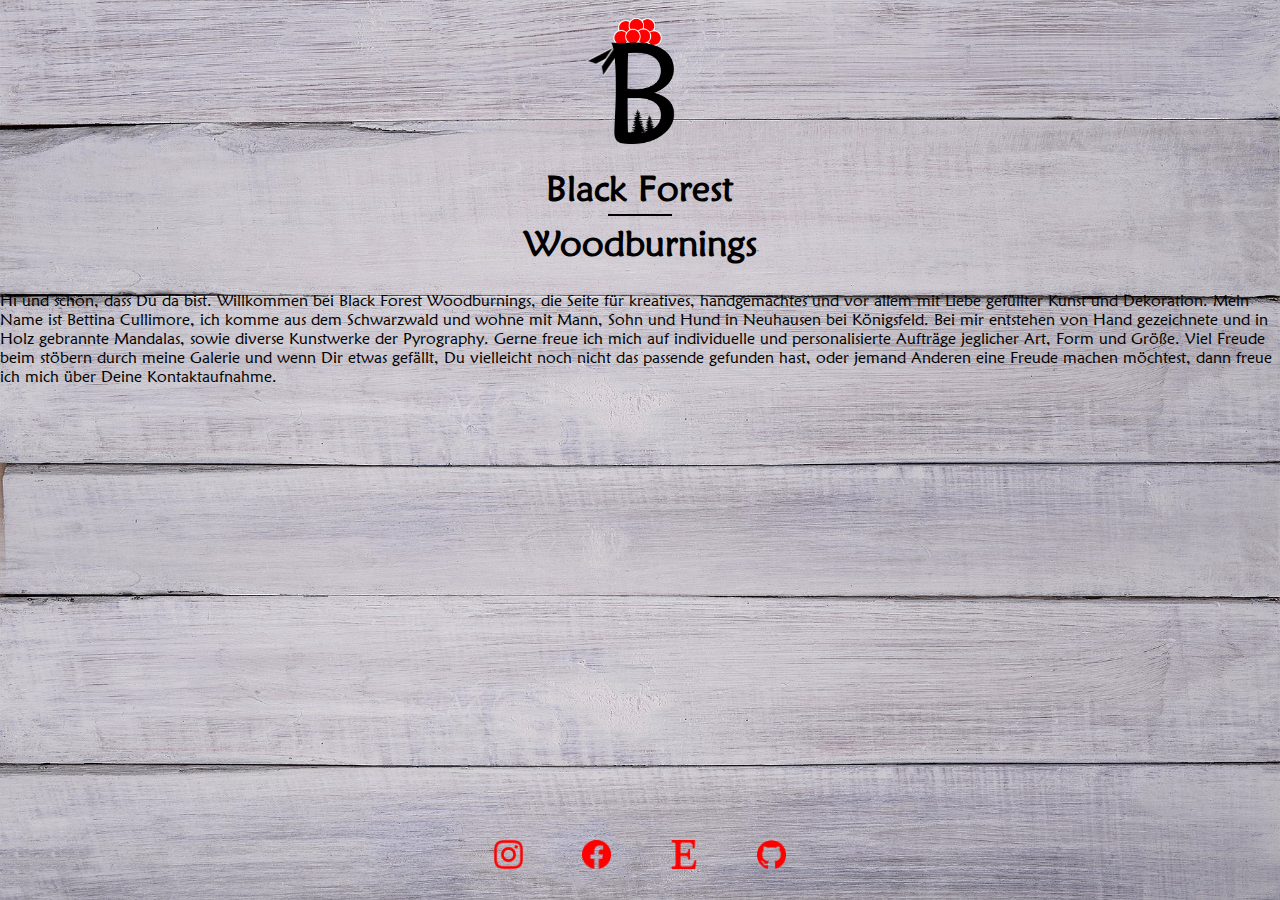
==== about-me.html @ 82e05627 "Testing modulation with navigation" ====
<!DOCTYPE html>
<html lang="en">
	<head>
		<meta http-equiv="Content-Type" content="text/html; charset=utf-8">
		<title>Black Forest Woodburnings</title>
		<link rel="icon" type="image/png" sizes="32x32" href="images/favicon-32x32.png">
		<link rel="stylesheet" href="assets/css/main.css" type="text/css">
		<script type="text/javascript" src="assets/js/main.js"></script>
		<link rel="stylesheet" href="assets/css/header.css" type="text/css">
		<script type="text/javascript" src="assets/js/header.js"></script>
		<link rel="stylesheet" href="assets/css/nav.css" type="text/css">
		<script type="text/javascript" src="assets/js/nav.js"></script>
		<link rel="stylesheet" href="assets/css/footer.css" type="text/css">
		<script type="text/javascript" src="assets/js/footer.js"></script>
		<link rel="stylesheet" href="assets/css/about-me.css" type="text/css">
		<script type="text/javascript" src="assets/js/about-me.js"></script>
	</head>
	<body>
		<header></header>
		<nav></nav>
		<div id="about-me">
			Hi und schön, dass Du da bist. 
			Willkommen bei Black Forest Woodburnings, die Seite für kreatives, handgemachtes und vor allem mit Liebe gefüllter Kunst und Dekoration. 
			Mein Name ist Bettina Cullimore, ich komme aus dem Schwarzwald und wohne mit Mann, Sohn und Hund in Neuhausen bei Königsfeld. 
			
			Bei mir entstehen von Hand gezeichnete und in Holz gebrannte Mandalas, sowie diverse Kunstwerke der Pyrography. Gerne freue ich mich auf individuelle und personalisierte Aufträge jeglicher Art, Form und Größe.  
			Viel Freude beim stöbern durch meine Galerie und wenn Dir etwas gefällt, Du vielleicht noch nicht das passende gefunden hast, oder jemand Anderen eine Freude machen möchtest, dann freue ich mich über Deine Kontaktaufnahme.
		</div>
		<footer></footer>
	</body>
</html>
---- assets/css/main.css ----
html {
	width: 100%;
	height: 100%;
}

@font-face {
  font-family: 'Maiandra GD';
  src: URL('../fonts/Maiandra GD Regular.ttf') format('truetype');
}

body {
	width: 100%;
	height: 100%;
	background-image: url(../../images/background.jpg);
	background-repeat: no-repeat;
	background-size: 100% 100%;
	background-color: #d2cbd3;
	margin: 0px;
	font-family: Maiandra GD;
}
---- assets/css/header.css ----
header {
	text-align: center;
	margin-bottom: 3vh;
	margin-bottom: calc(var(--vh, 1vh) * 3);
}

#logo {
	width: 12vh;
	width: calc(var(--vh, 1vh) * 12);
	margin: 2vh;
	margin: calc(var(--vh, 1vh) * 2);
}

h1 {
	font-size: 4vh;
	font-size: calc(var(--vh, 1vh) * 4);
	margin: 0px;
}

#title-splitter {
	height: 0.2vh;
	height: calc(var(--vh, 1vh) * 0.2);
	width: 5vw;
	background-color: black;
	margin: 5px auto 5px auto;
}
---- assets/css/nav.css ----
.hamburger {
	height: 5vh;
	width: 5vh;
    cursor: pointer;
    transition-property: opacity, filter;
    transition-duration: 0.15s;
    transition-timing-function: linear;
    background-color: transparent;
    outline: 0;
    border: 0;
    position: absolute;
    top: 2vh;
    left: 2vh;
	z-index: 2;
}
.hamburger:hover .hamburger-inner,
.hamburger:hover .hamburger-inner::before,
.hamburger:hover .hamburger-inner::after,
.hamburger.is-active:hover .hamburger-inner,
.hamburger.is-active:hover .hamburger-inner::before,
.hamburger.is-active:hover .hamburger-inner::after{
    background-color: #F00;
}

.hamburger.is-active .hamburger-inner,
.hamburger.is-active .hamburger-inner::before,
.hamburger.is-active .hamburger-inner::after {
    background-color: #000;
}
.hamburger-box {
    width: calc(var(--vh, 1vh) * 5);
	width: 5vh;
    height: calc(var(--vh, 1vh) * 3.2);
	height: 3.2vh
    display: inline-block;
    position: relative;
}
.hamburger-inner {
    display: block;
    top: 50%;
    margin-top: -0.2vh;
}
.hamburger-inner, .hamburger-inner::before, .hamburger-inner::after {
    width: calc(var(--vh, 1vh) * 4);
    width: 4vh;
    height: calc(var(--vh, 1vh) * 0.4);
    height: 0.4vh;
    background-color: #000;
    border-radius: 4px;
    position: absolute;
    transition-property: transform;
    transition-duration: 0.15s;
    transition-timing-function: ease;
}
.hamburger-inner::before, .hamburger-inner::after {
    content: "";
    display: block;
}
.hamburger-inner::before {
    top: calc(var(--vh, 1vh) * 1);
    top: 1vh;
}
  .hamburger-inner::after {
    bottom: calc(var(--vh, 1vh) * 1);
    bottom: 1vh;
}
.hamburger--elastic .hamburger-inner {
    transition-duration: 0.275s;
    transition-timing-function: cubic-bezier(0.68, -0.55, 0.265, 1.55);
}
.hamburger--elastic .hamburger-inner::before {
    top: calc(var(--vh, 1vh) * 1);
    top: 1vh;
    transition: opacity 0.125s 0.275s ease;
}
.hamburger--elastic .hamburger-inner::after {
    top: calc(var(--vh, 1vh) * 2);
	top: 2vh;
    transition: transform 0.275s cubic-bezier(0.68, -0.55, 0.265, 1.55);
}
.hamburger--elastic.is-active .hamburger-inner {
    background-color: #FFF;
    transform: translate3d(0, 1vh, 0) rotate(135deg);
    transition-delay: 0.075s;
}
.hamburger--elastic.is-active .hamburger-inner::before {
    transition-delay: 0s;
    opacity: 0;
}
.hamburger--elastic.is-active .hamburger-inner::after {
    background-color: #FFF;
    transform: translate3d(0, -2vh, 0) rotate(-270deg);
    transition-delay: 0.075s;
}

.nav-menu {
	background-color: #000;
    width: calc(var(--vh, 1vh) * 25);
    width: 25vh;
	left: calc(var(--vh, 1vh) * -25);
	left: -25vh;
    height: 100%;
    position: fixed;
    top: 0;
	transition: left 0.3s ease-in-out;
    -moz-transition: left 0.3s ease-in-out;
    -webkit-transition: left 0.3s ease-in-out;
	z-index: 1;
}
.open {
	left: 0;
}

#nav-buttons-main {
	margin-top: 10vh;
}
.nav-button-main {
	font-family: Maiandra GD;
    background-color: transparent;
    border: 0;
    color: #FFF;
    display: block;
    font-size: 3vh;
    width: 100%;
    text-align: left;
    padding-left: 3vh;
	padding-bottom: 2vh;
	outline: 0;
}
.nav-button-main:hover {
	color: #F00;
}
---- assets/css/footer.css ----
footer {
	position: absolute;
	bottom: 0;
	width: 100%;
	text-align: center;
}

.socials {
	min-height: 2vh;
	min-height: calc(var(--vh, 1vh) * 2);
	max-height: 3.2vh;
	max-height: calc(var(--vh, 1vh) * 3.2);
	margin: 3vh;
	margin: calc(var(--vh, 1vh) * 3);
}

.socials:hover {
	filter: gray;
    -webkit-filter: grayscale(1);
    -webkit-transform: scale(1.01);
}

.socials-column {
	display: inline-block;
}
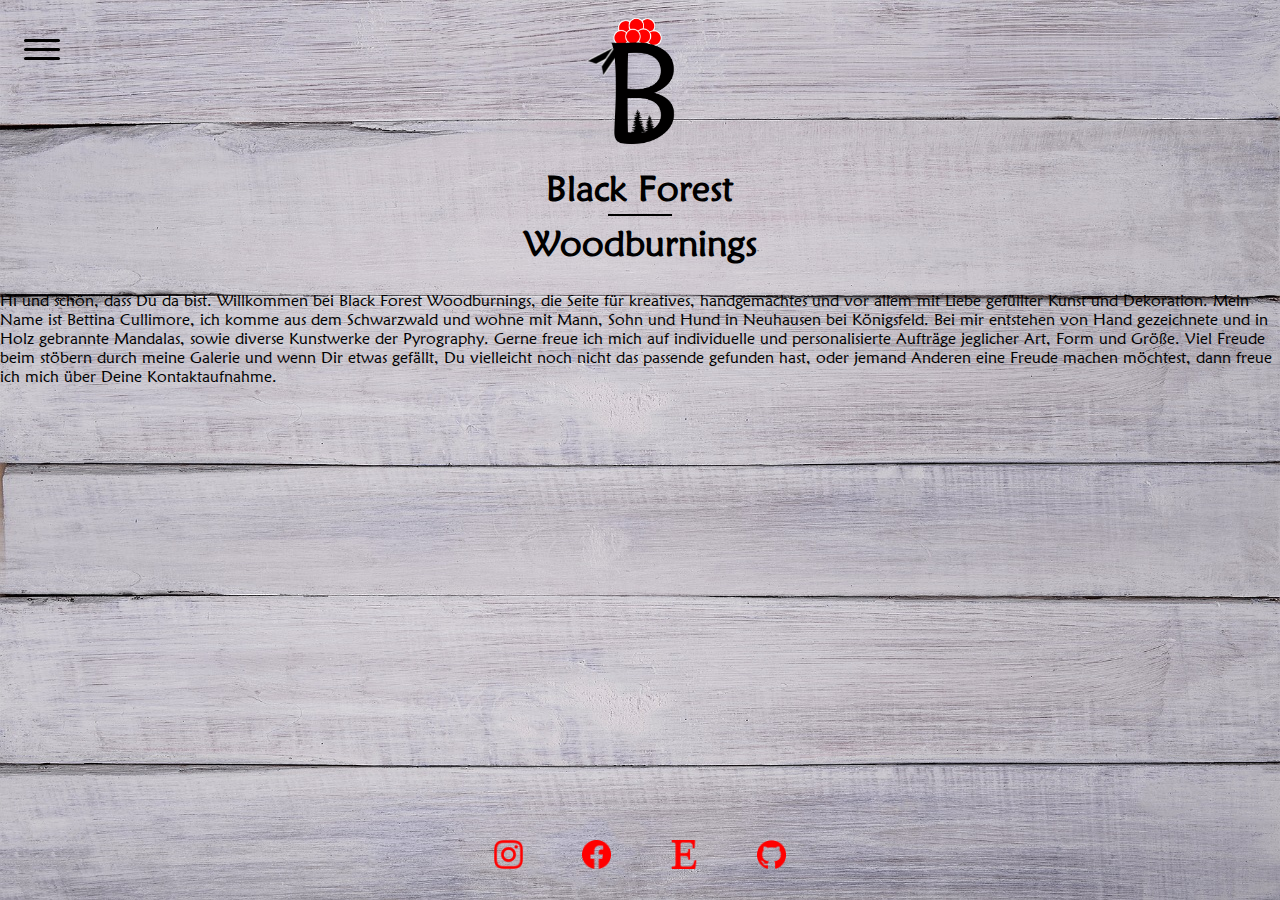
==== commit 34e7623c: "Testing modulation with navigation" ====
--- a/about-me.html
+++ b/about-me.html
@@ -4,6 +4,8 @@
 		<meta http-equiv="Content-Type" content="text/html; charset=utf-8">
 		<title>Black Forest Woodburnings</title>
 		<link rel="icon" type="image/png" sizes="32x32" href="images/favicon-32x32.png">
+		<link rel="stylesheet" href="assets/css/about-me.css" type="text/css">
+		<script type="text/javascript" src="assets/js/about-me.js"></script>
 		<link rel="stylesheet" href="assets/css/main.css" type="text/css">
 		<script type="text/javascript" src="assets/js/main.js"></script>
 		<link rel="stylesheet" href="assets/css/header.css" type="text/css">
@@ -12,8 +14,6 @@
 		<script type="text/javascript" src="assets/js/nav.js"></script>
 		<link rel="stylesheet" href="assets/css/footer.css" type="text/css">
 		<script type="text/javascript" src="assets/js/footer.js"></script>
-		<link rel="stylesheet" href="assets/css/about-me.css" type="text/css">
-		<script type="text/javascript" src="assets/js/about-me.js"></script>
 	</head>
 	<body>
 		<header></header>
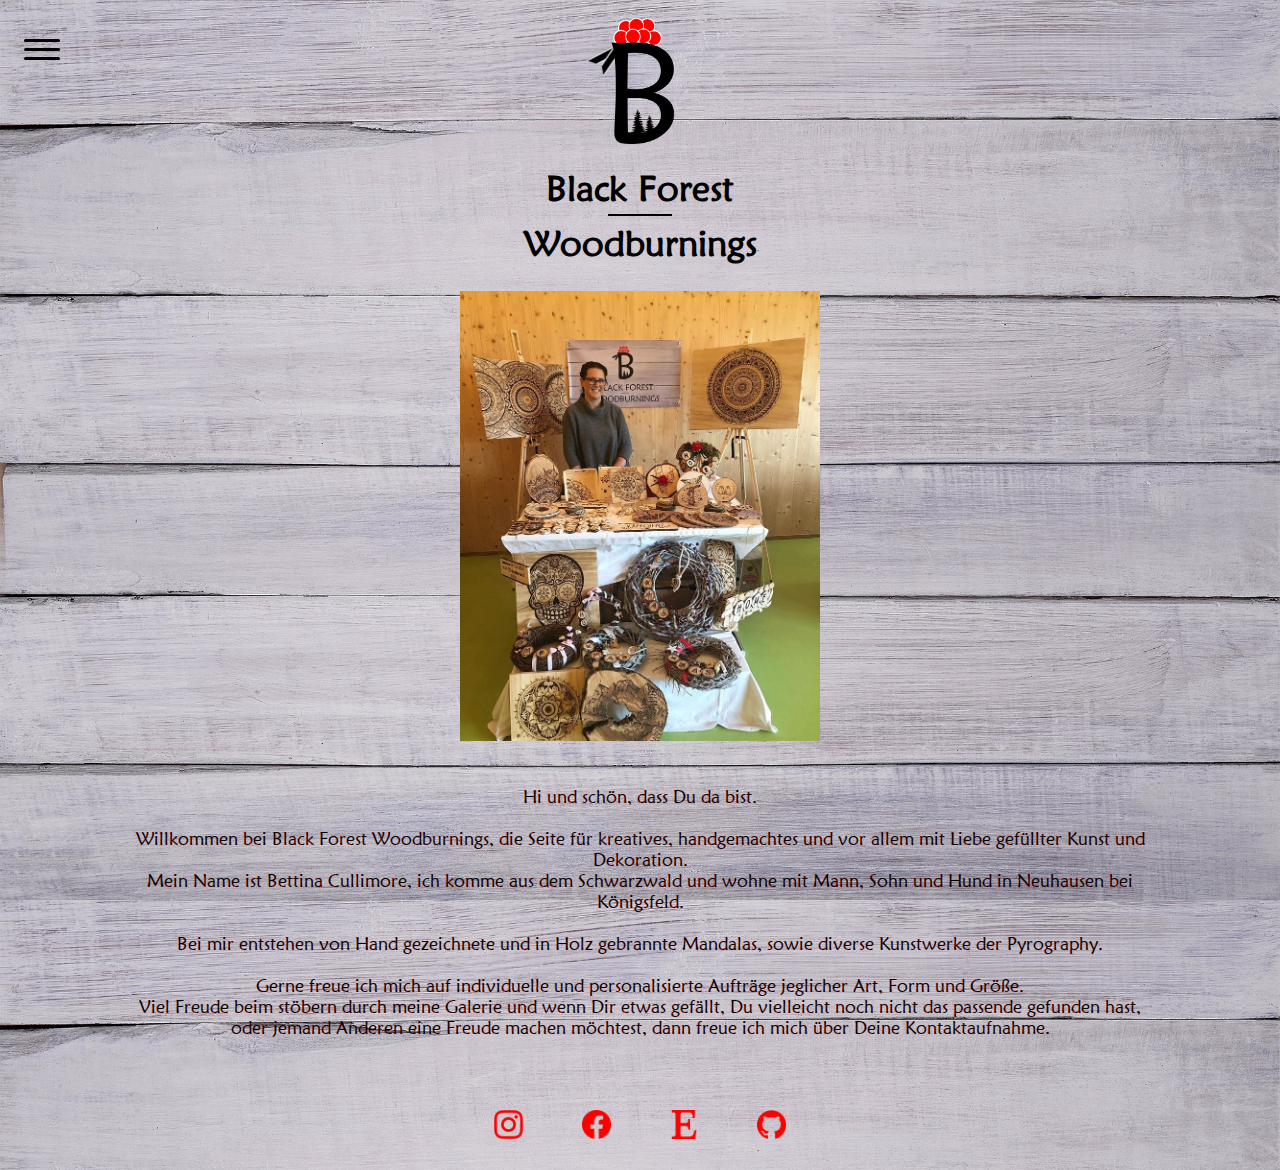
==== commit f47a4155: "About-me, nav changes, css improvements" ====
--- a/about-me.html
+++ b/about-me.html
@@ -18,13 +18,19 @@
 	<body>
 		<header></header>
 		<nav></nav>
-		<div id="about-me">
-			Hi und schön, dass Du da bist. 
-			Willkommen bei Black Forest Woodburnings, die Seite für kreatives, handgemachtes und vor allem mit Liebe gefüllter Kunst und Dekoration. 
-			Mein Name ist Bettina Cullimore, ich komme aus dem Schwarzwald und wohne mit Mann, Sohn und Hund in Neuhausen bei Königsfeld. 
-			
-			Bei mir entstehen von Hand gezeichnete und in Holz gebrannte Mandalas, sowie diverse Kunstwerke der Pyrography. Gerne freue ich mich auf individuelle und personalisierte Aufträge jeglicher Art, Form und Größe.  
-			Viel Freude beim stöbern durch meine Galerie und wenn Dir etwas gefällt, Du vielleicht noch nicht das passende gefunden hast, oder jemand Anderen eine Freude machen möchtest, dann freue ich mich über Deine Kontaktaufnahme.
+		<div id="content">
+			<img id="about-me-image" src="images/about-me.jpg">
+			<p id="about-me-text">
+				Hi und schön, dass Du da bist.<br>
+				<br>
+				Willkommen bei Black Forest Woodburnings, die Seite für kreatives, handgemachtes und vor allem mit Liebe gefüllter Kunst und Dekoration.<br>
+				Mein Name ist Bettina Cullimore, ich komme aus dem Schwarzwald und wohne mit Mann, Sohn und Hund in Neuhausen bei Königsfeld.<br>
+				<br>
+				Bei mir entstehen von Hand gezeichnete und in Holz gebrannte Mandalas, sowie diverse Kunstwerke der Pyrography.<br>
+				<br>
+				Gerne freue ich mich auf individuelle und personalisierte Aufträge jeglicher Art, Form und Größe.<br>
+				Viel Freude beim stöbern durch meine Galerie und wenn Dir etwas gefällt, Du vielleicht noch nicht das passende gefunden hast, oder jemand Anderen eine Freude machen möchtest, dann freue ich mich über Deine Kontaktaufnahme.<br>
+			</p>
 		</div>
 		<footer></footer>
 	</body>
--- a/assets/css/about-me.css
+++ b/assets/css/about-me.css
@@ -0,0 +1,15 @@
+#about-me-image {
+	display: block;
+	height: 50vh;
+	margin: auto;
+}
+
+#about-me-text {
+	text-align: center;
+	font-size: 2vh;
+	width: 80vw;
+	margin: 5vh auto 5vh auto;
+	-webkit-text-fill-color: black;
+	-webkit-text-stroke-color: red;
+	-webkit-text-stroke-width: 0.1px;
+}--- a/assets/css/main.css
+++ b/assets/css/main.css
@@ -12,9 +12,14 @@
 	width: 100%;
 	height: 100%;
 	background-image: url(../../images/background.jpg);
-	background-repeat: no-repeat;
+	background-repeat: repeat-y;
 	background-size: 100% 100%;
 	background-color: #d2cbd3;
 	margin: 0px;
 	font-family: Maiandra GD;
+}
+
+#content {
+	min-height: 58vh;
+	min-height: calc(var(--vh, 1vh) * 58);
 }--- a/assets/css/nav.css
+++ b/assets/css/nav.css
@@ -12,6 +12,9 @@
     top: 2vh;
     left: 2vh;
 	z-index: 2;
+}
+.is-active {
+	position: fixed;
 }
 .hamburger:hover .hamburger-inner,
 .hamburger:hover .hamburger-inner::before,
@@ -114,19 +117,36 @@
 #nav-buttons-main {
 	margin-top: 10vh;
 }
-.nav-button-main {
+#nav-buttons-secondary {
+	position: absolute;
+	bottom: 0;
+}
+.nav-button {
 	font-family: Maiandra GD;
     background-color: transparent;
     border: 0;
     color: #FFF;
     display: block;
-    font-size: 3vh;
-    width: 100%;
+	width: 100%;
     text-align: left;
     padding-left: 3vh;
 	padding-bottom: 2vh;
 	outline: 0;
 }
-.nav-button-main:hover {
+.nav-button:hover {
 	color: #F00;
+}
+.nav-button-main {
+    font-size: 3vh;
+}
+.nav-button-secondary {
+    font-size: 2vh;
+}
+
+#copyright {
+	color: #FFF;
+	text-align: left;
+    padding-left: 3vh;
+	padding-bottom: 2vh;
+	font-size: 1.4vh;
 }--- a/assets/css/footer.css
+++ b/assets/css/footer.css
@@ -1,5 +1,4 @@
 footer {
-	position: absolute;
 	bottom: 0;
 	width: 100%;
 	text-align: center;
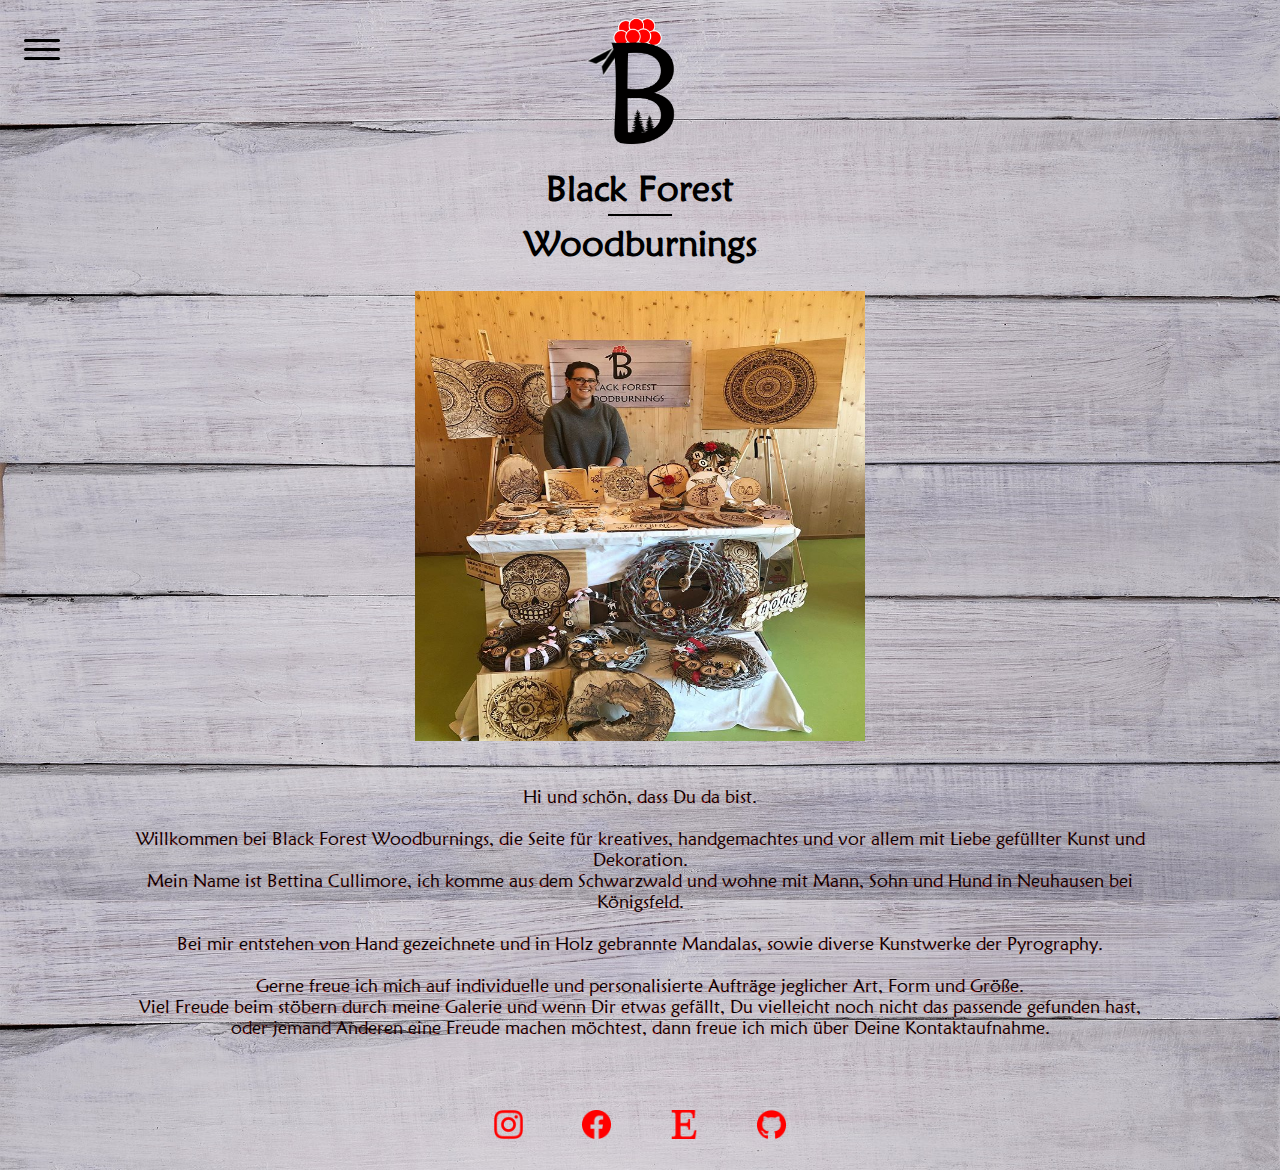
==== commit fc0ebee1: "Datenschutz text, Impressum text, google analytics" ====
--- a/about-me.html
+++ b/about-me.html
@@ -1,6 +1,13 @@
 <!DOCTYPE html>
 <html lang="en">
 	<head>
+		<script async src="https://www.googletagmanager.com/gtag/js?id=UA-154076880-1"></script>
+		<script>
+			window.dataLayer = window.dataLayer || [];
+			function gtag(){dataLayer.push(arguments);}
+			gtag('js', new Date());
+			gtag('config', 'UA-154076880-1');
+		</script>
 		<meta http-equiv="Content-Type" content="text/html; charset=utf-8">
 		<title>Black Forest Woodburnings</title>
 		<link rel="icon" type="image/png" sizes="32x32" href="images/favicon-32x32.png">
--- a/assets/css/about-me.css
+++ b/assets/css/about-me.css
@@ -1,6 +1,7 @@
 #about-me-image {
 	display: block;
 	height: 50vh;
+	width: calc(var(--vh, 1vh) * 50);
 	margin: auto;
 }
 
@@ -8,6 +9,7 @@
 	text-align: center;
 	font-size: 2vh;
 	width: 80vw;
+	width: calc(var(--vw, 1vw) * 80);
 	margin: 5vh auto 5vh auto;
 	-webkit-text-fill-color: black;
 	-webkit-text-stroke-color: red;
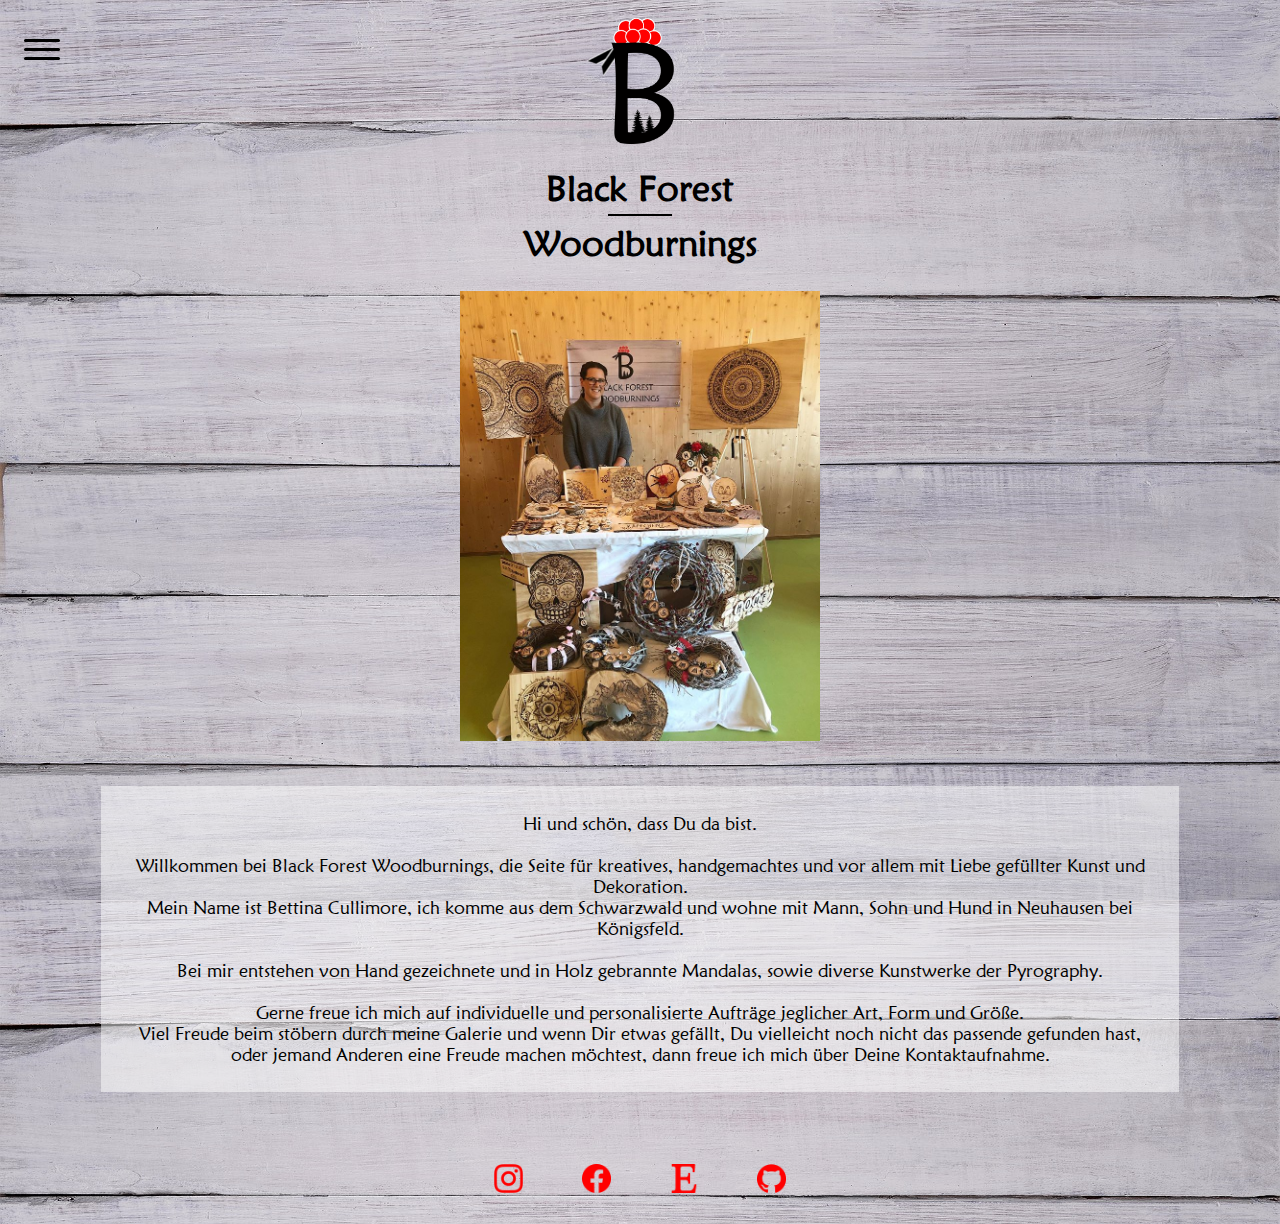
==== commit 83cb2b43: "Fixed dynamic contect loading failure & added key events to gallery" ====
--- a/about-me.html
+++ b/about-me.html
@@ -11,16 +11,16 @@
 		<meta http-equiv="Content-Type" content="text/html; charset=utf-8">
 		<title>Black Forest Woodburnings</title>
 		<link rel="icon" type="image/png" sizes="32x32" href="images/favicon-32x32.png">
+		<link rel="stylesheet" href="assets/css/main.css" type="text/css">
 		<link rel="stylesheet" href="assets/css/about-me.css" type="text/css">
+		<link rel="stylesheet" href="assets/css/header.css" type="text/css">
+		<link rel="stylesheet" href="assets/css/nav.css" type="text/css">
+		<link rel="stylesheet" href="assets/css/footer.css" type="text/css">
+		<script type="text/javascript" src="assets/js/main.js"></script>
 		<script type="text/javascript" src="assets/js/about-me.js"></script>
-		<link rel="stylesheet" href="assets/css/main.css" type="text/css">
-		<script type="text/javascript" src="assets/js/main.js"></script>
-		<link rel="stylesheet" href="assets/css/header.css" type="text/css">
-		<script type="text/javascript" src="assets/js/header.js"></script>
-		<link rel="stylesheet" href="assets/css/nav.css" type="text/css">
-		<script type="text/javascript" src="assets/js/nav.js"></script>
-		<link rel="stylesheet" href="assets/css/footer.css" type="text/css">
-		<script type="text/javascript" src="assets/js/footer.js"></script>
+		<script defer type="text/javascript" src="assets/js/header.js"></script>
+		<script defer type="text/javascript" src="assets/js/nav.js"></script>
+		<script defer type="text/javascript" src="assets/js/footer.js"></script>
 	</head>
 	<body>
 		<header></header>
--- a/assets/css/main.css
+++ b/assets/css/main.css
@@ -20,6 +20,6 @@
 }
 
 #content {
-	min-height: 58vh;
-	min-height: calc(var(--vh, 1vh) * 58);
+	min-height: 55vh;
+	min-height: calc(var(--vh, 1vh) * 55);
 }--- a/assets/css/about-me.css
+++ b/assets/css/about-me.css
@@ -1,7 +1,6 @@
 #about-me-image {
 	display: block;
 	height: 50vh;
-	width: calc(var(--vh, 1vh) * 50);
 	margin: auto;
 }
 
@@ -9,9 +8,7 @@
 	text-align: center;
 	font-size: 2vh;
 	width: 80vw;
-	width: calc(var(--vw, 1vw) * 80);
 	margin: 5vh auto 5vh auto;
-	-webkit-text-fill-color: black;
-	-webkit-text-stroke-color: red;
-	-webkit-text-stroke-width: 0.1px;
+	padding: 3vh;
+	background-color: rgba(256, 256, 256, 0.5);
 }--- a/assets/css/header.css
+++ b/assets/css/header.css
@@ -1,25 +1,20 @@
 header {
 	text-align: center;
 	margin-bottom: 3vh;
-	margin-bottom: calc(var(--vh, 1vh) * 3);
 }
 
 #logo {
 	width: 12vh;
-	width: calc(var(--vh, 1vh) * 12);
 	margin: 2vh;
-	margin: calc(var(--vh, 1vh) * 2);
 }
 
 h1 {
 	font-size: 4vh;
-	font-size: calc(var(--vh, 1vh) * 4);
 	margin: 0px;
 }
 
 #title-splitter {
 	height: 0.2vh;
-	height: calc(var(--vh, 1vh) * 0.2);
 	width: 5vw;
 	background-color: black;
 	margin: 5px auto 5px auto;
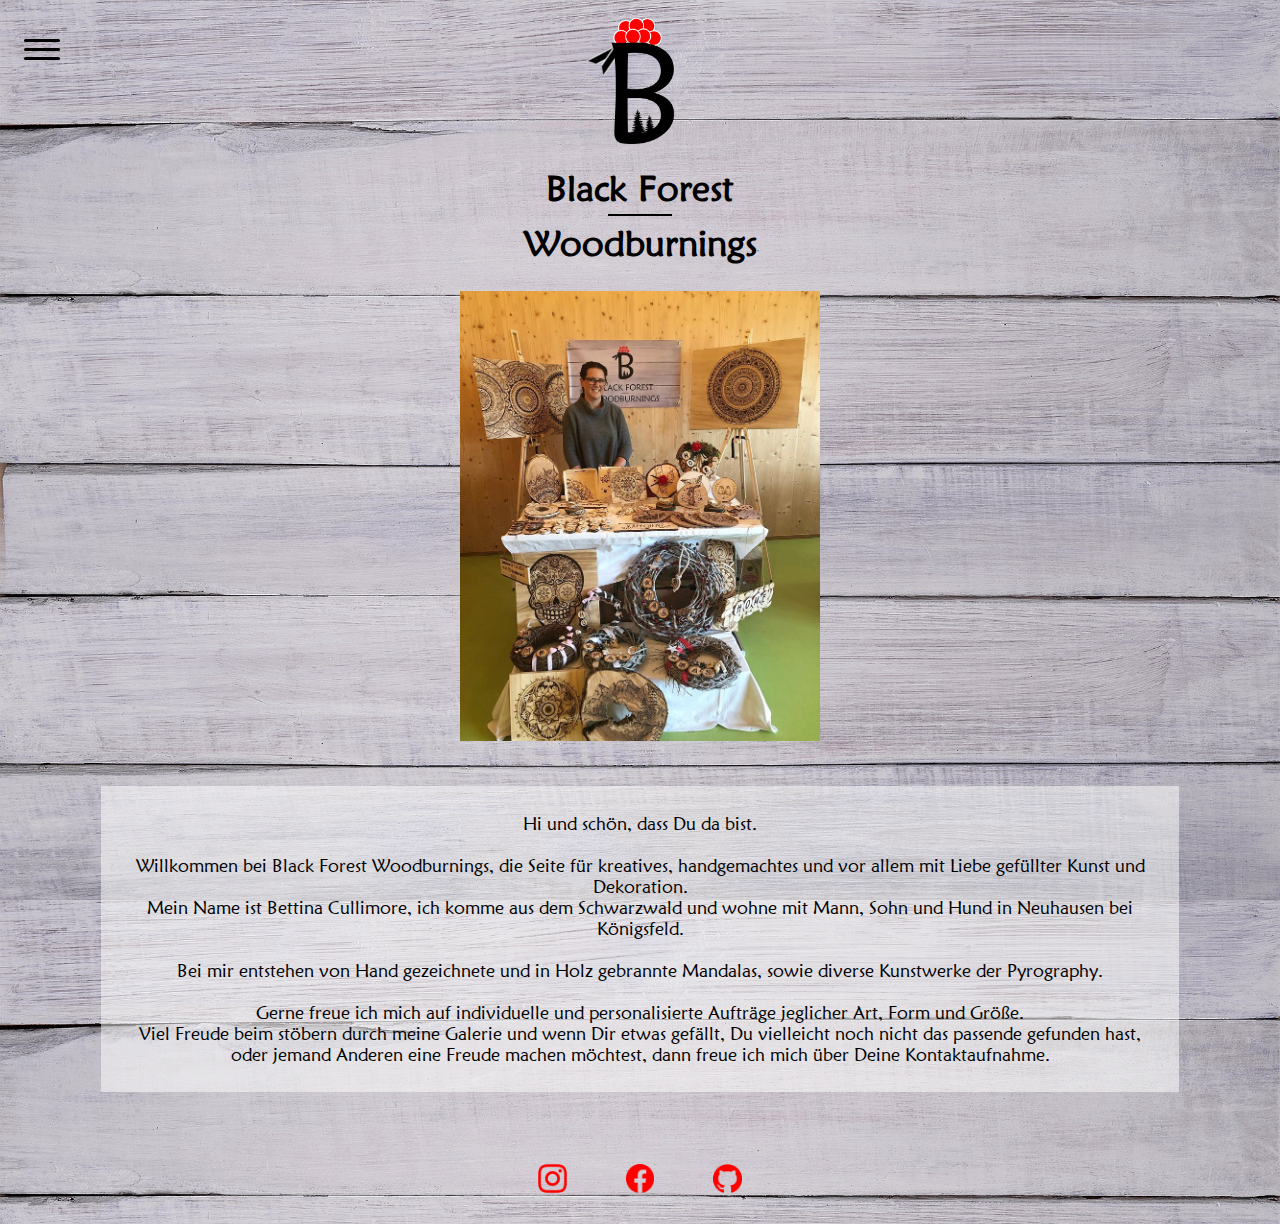
==== commit 87cc3a05: "Fixing sonarcloud reported issues" ====
--- a/about-me.html
+++ b/about-me.html
@@ -26,7 +26,7 @@
 		<header></header>
 		<nav></nav>
 		<div id="content">
-			<img id="about-me-image" src="images/about-me.jpg">
+			<img id="about-me-image" src="images/about-me.jpg" alt="About Me">
 			<p id="about-me-text">
 				Hi und schön, dass Du da bist.<br>
 				<br>
--- a/assets/css/main.css
+++ b/assets/css/main.css
@@ -4,7 +4,7 @@
 }
 
 @font-face {
-  font-family: 'Maiandra GD';
+  font-family: 'MaiandraGD';
   src: URL('../fonts/Maiandra GD Regular.ttf') format('truetype');
 }
 
@@ -16,10 +16,46 @@
 	background-size: 100% 100%;
 	background-color: #d2cbd3;
 	margin: 0px;
-	font-family: Maiandra GD;
+	font-family: MaiandraGD, sans-serif;
 }
 
 #content {
 	min-height: 55vh;
 	min-height: calc(var(--vh, 1vh) * 55);
+}
+
+.image-arrow {
+	height: 6vw;
+    position: fixed;
+    top: 50%;
+    z-index: 4;
+    opacity: 0.8;
+	padding: 2%;
+}
+.right {
+	transform: translate(0, -50%) rotate(0deg);
+    right: 5%;
+}
+.left {
+	transform: translate(0, -50%) rotate(180deg);
+	left: 5%;
+}
+
+.invisible {
+	display: none;
+}
+
+.fullscreen {
+	width: 100%;
+    height: 100%;
+    max-width: 100%;
+    max-height: 100%;
+    position: fixed;
+    top: 0;
+    left: 0;
+    margin: 0;
+    z-index: 2;
+    background-color: rgba(0,0,0,.95);
+	display: flex;
+    align-items: center;
 }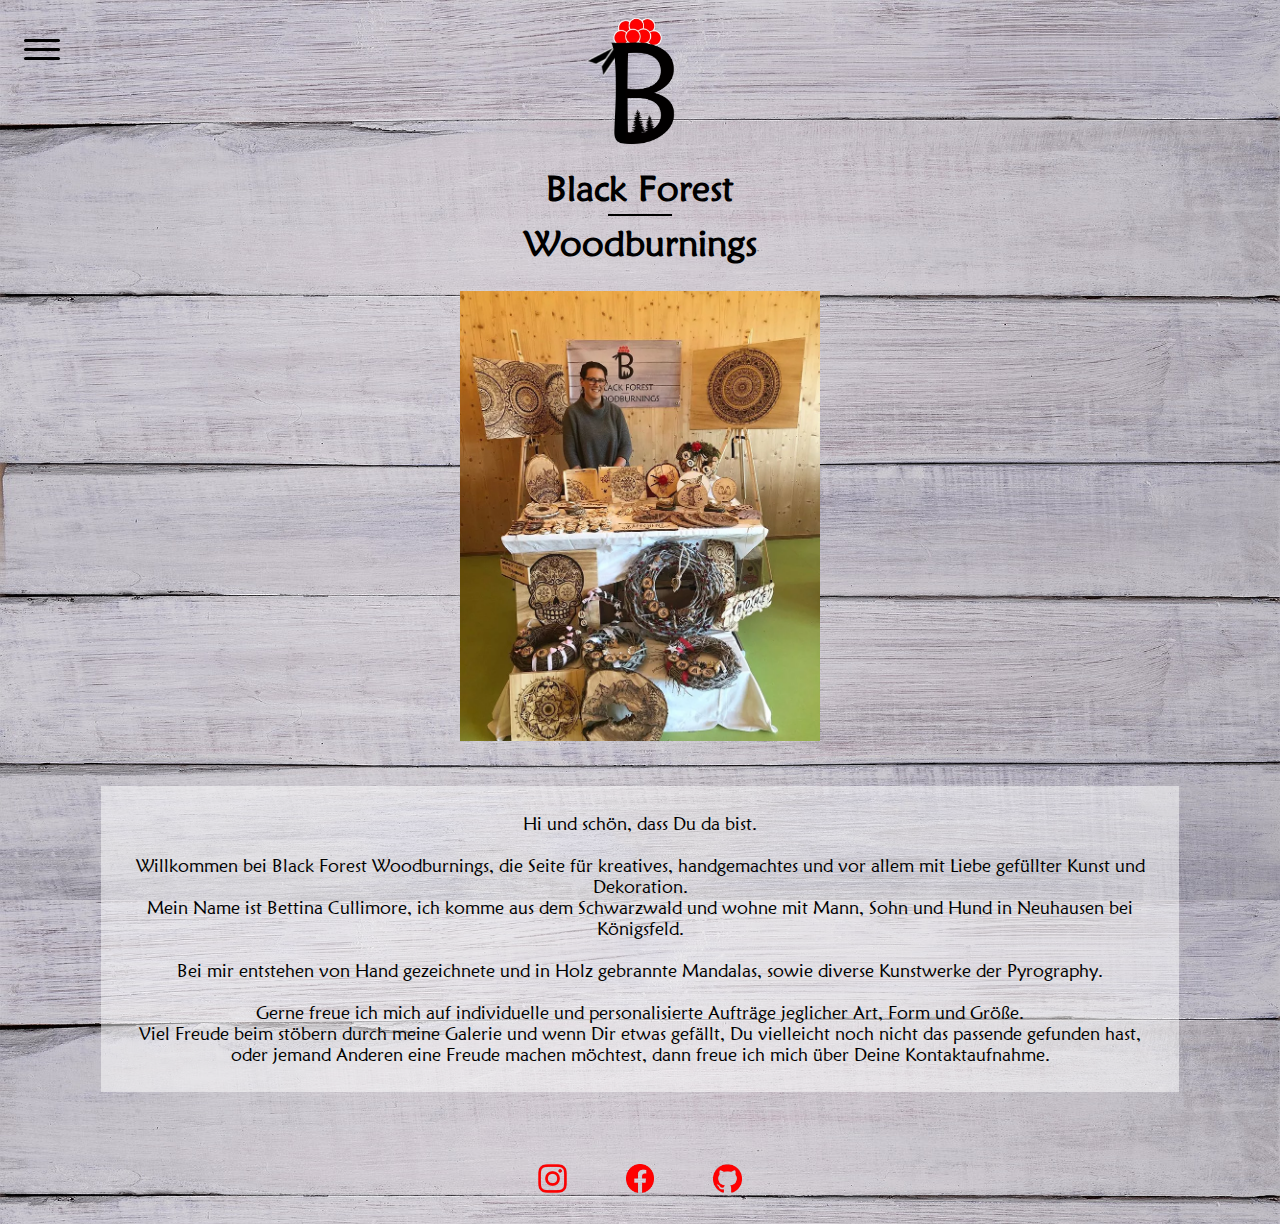
==== commit be26843c: "Improved performance using webp and having jpg as backup" ====
--- a/about-me.html
+++ b/about-me.html
@@ -26,7 +26,10 @@
 		<header></header>
 		<nav></nav>
 		<div id="content">
-			<img id="about-me-image" src="images/about-me.jpg" alt="About Me">
+			<picture>
+				<source srcset="images/about-me.webp" type="image/webp">
+				<img id="about-me-image" src="images/about-me.jpg" alt="About Me">
+			</picture>
 			<p id="about-me-text">
 				Hi und schön, dass Du da bist.<br>
 				<br>
--- a/assets/css/nav.css
+++ b/assets/css/nav.css
@@ -122,7 +122,7 @@
 	bottom: 0;
 }
 .nav-button {
-	font-family: Maiandra GD;
+	font-family: MaiandraGD, sans-serif;
     background-color: transparent;
     border: 0;
     color: #FFF;
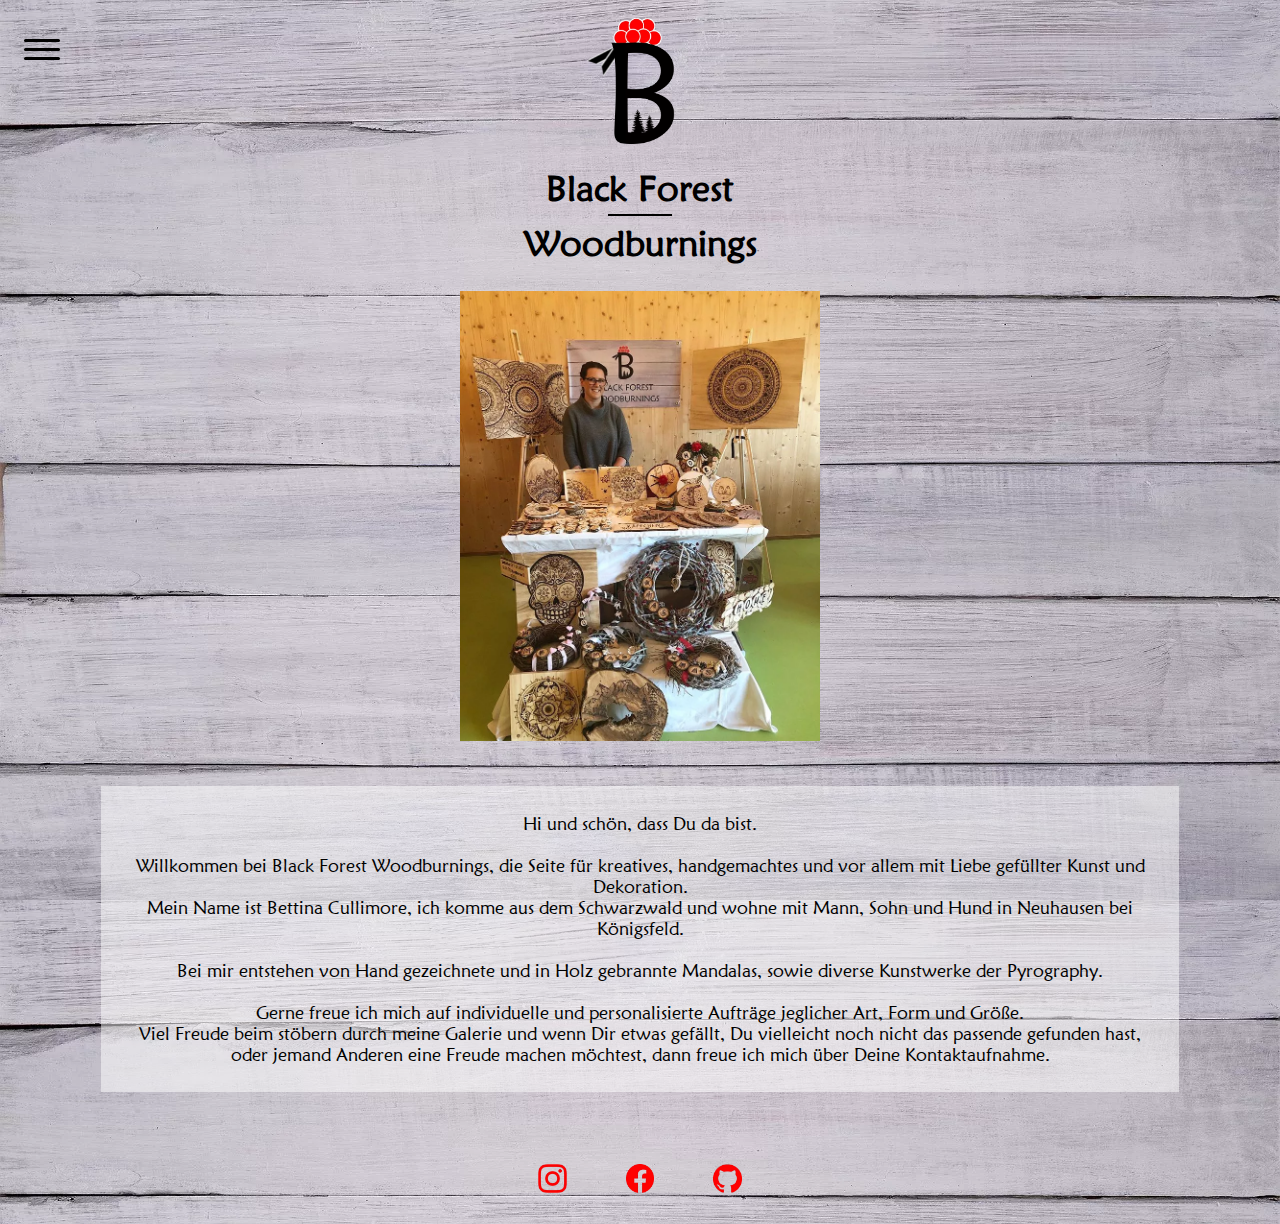
==== commit 24faf08a: "Addedd css support for webp via modernizr" ====
--- a/about-me.html
+++ b/about-me.html
@@ -8,6 +8,7 @@
 			gtag('js', new Date());
 			gtag('config', 'UA-154076880-1');
 		</script>
+		<script type="text/javascript" src="assets/js/modernizr-custom.js"></script>
 		<meta http-equiv="Content-Type" content="text/html; charset=utf-8">
 		<title>Black Forest Woodburnings</title>
 		<link rel="icon" type="image/png" sizes="32x32" href="images/favicon-32x32.png">
--- a/assets/css/main.css
+++ b/assets/css/main.css
@@ -11,12 +11,19 @@
 body {
 	width: 100%;
 	height: 100%;
-	background-image: url(../../images/background.jpg);
 	background-repeat: repeat-y;
 	background-size: 100% 100%;
 	background-color: #d2cbd3;
 	margin: 0px;
 	font-family: MaiandraGD, sans-serif;
+}
+
+.no-webp body {
+	background-image: url(../../images/background.jpg);
+}
+
+.webp body {
+	background-image: url(../../images/background.webp);
 }
 
 #content {
